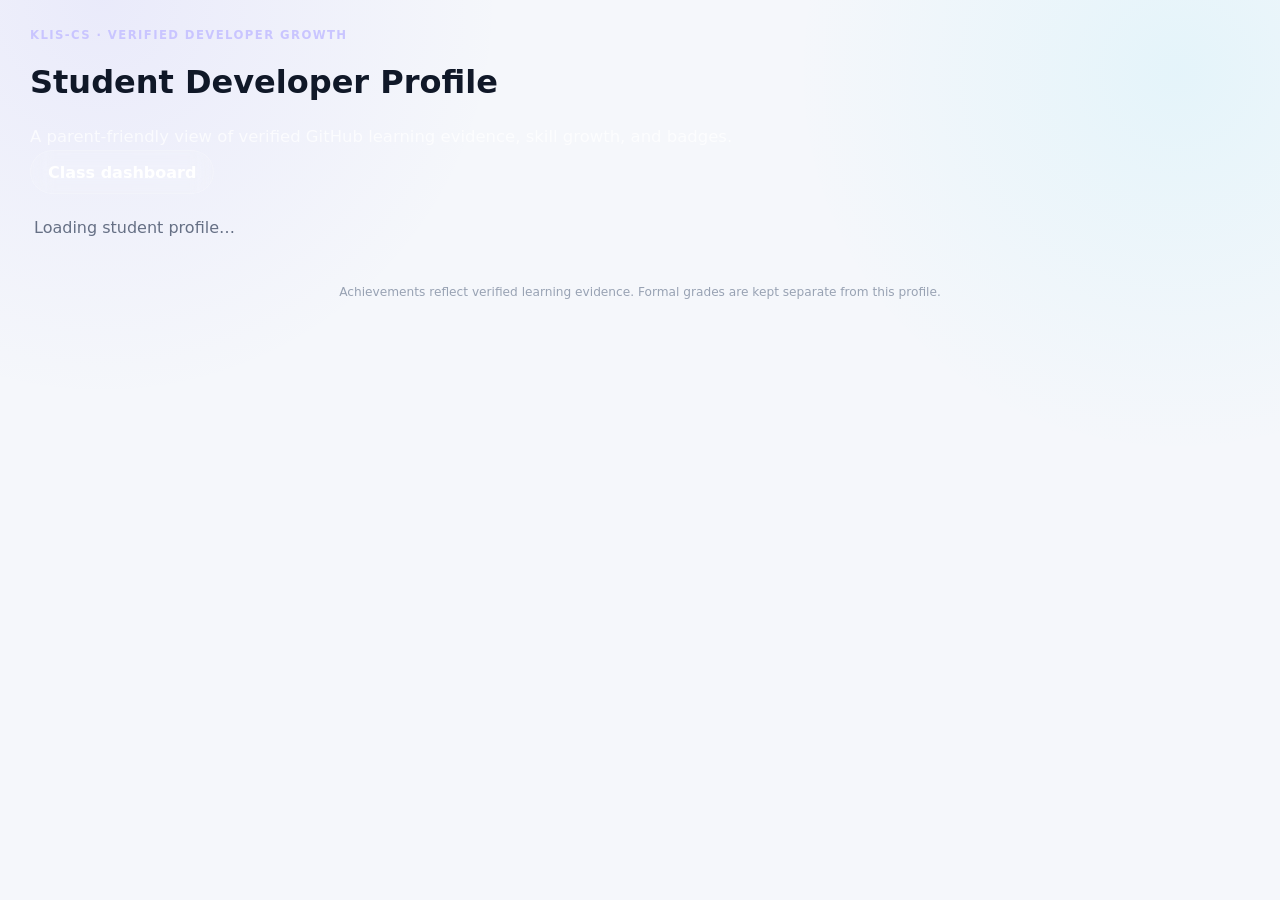
==== docs/profile.html @ 636b9fc4 "Add shareable parent-facing student profile page" ====
<!doctype html>
<html lang="en">
<head>
  <meta charset="utf-8">
  <meta name="viewport" content="width=device-width, initial-scale=1">
  <meta name="description" content="KLIS-CS verified student developer profile.">
  <meta name="theme-color" content="#11182b">
  <title>KLIS-CS Developer Profile</title>
  <link rel="stylesheet" href="styles.css">
</head>
<body>
  <main class="shell parent-shell">
    <header class="parent-header">
      <div>
        <p class="eyebrow">KLIS-CS · Verified Developer Growth</p>
        <h1>Student Developer Profile</h1>
        <p class="subtitle">A parent-friendly view of verified GitHub learning evidence, skill growth, and badges.</p>
      </div>
      <a class="home-link" href="./">Class dashboard</a>
    </header>

    <section id="app" aria-live="polite">
      <div class="loading">Loading student profile…</div>
    </section>

    <footer>
      <p>Achievements reflect verified learning evidence. Formal grades are kept separate from this profile.</p>
    </footer>
  </main>
  <script src="profile.js"></script>
</body>
</html>
---- docs/styles.css ----
:root {
  color-scheme: light;
  font-family: Inter, ui-sans-serif, system-ui, -apple-system, BlinkMacSystemFont, "Segoe UI", sans-serif;
  --bg: #f5f7fb;
  --panel: #ffffff;
  --panel-soft: #f8fafc;
  --ink: #101828;
  --muted: #667085;
  --line: #e4e7ec;
  --brand: #6557f5;
  --brand-2: #8b5cf6;
  --brand-soft: #f1efff;
  --success: #067647;
  --success-soft: #ecfdf3;
  --warning: #b54708;
  --warning-soft: #fffaeb;
  --neutral-soft: #f2f4f7;
  --shadow-sm: 0 1px 2px rgba(16, 24, 40, 0.04);
  --shadow-md: 0 12px 32px rgba(16, 24, 40, 0.08);
  --shadow-lg: 0 24px 60px rgba(16, 24, 40, 0.14);
}

* { box-sizing: border-box; }
html { scroll-behavior: smooth; }

body {
  margin: 0;
  min-height: 100vh;
  color: var(--ink);
  background:
    radial-gradient(circle at 8% 0%, rgba(101, 87, 245, 0.08), transparent 25rem),
    radial-gradient(circle at 92% 8%, rgba(34, 211, 238, 0.08), transparent 24rem),
    var(--bg);
}

a { color: inherit; }
button, input { font: inherit; }

.shell {
  width: min(1220px, calc(100% - 40px));
  margin: 0 auto;
  padding: 28px 0 52px;
}

.site-header {
  position: relative;
  overflow: hidden;
  display: flex;
  justify-content: space-between;
  align-items: flex-end;
  gap: 28px;
  min-height: 255px;
  padding: 34px 38px;
  margin-bottom: 22px;
  color: #fff;
  border-radius: 30px;
  background:
    linear-gradient(135deg, rgba(12, 18, 32, 0.98), rgba(31, 41, 78, 0.97) 48%, rgba(72, 53, 158, 0.94));
  box-shadow: var(--shadow-lg);
}

.site-header::before,
.site-header::after {
  content: "";
  position: absolute;
  border-radius: 999px;
  pointer-events: none;
}

.site-header::before {
  width: 330px;
  height: 330px;
  top: -190px;
  right: -40px;
  background: radial-gradient(circle, rgba(167, 139, 250, 0.45), transparent 70%);
}

.site-header::after {
  width: 250px;
  height: 250px;
  left: 42%;
  bottom: -200px;
  background: radial-gradient(circle, rgba(34, 211, 238, 0.35), transparent 72%);
}

.header-copy,
.home-link { position: relative; z-index: 1; }

.eyebrow,
.profile-kicker,
.section-eyebrow {
  margin: 0 0 8px;
  font-size: 0.73rem;
  font-weight: 800;
  letter-spacing: 0.12em;
  text-transform: uppercase;
}

.eyebrow { color: #c9c5ff; }

.site-header h1 {
  max-width: 780px;
  margin: 0;
  font-size: clamp(2.35rem, 5.4vw, 4.6rem);
  line-height: 0.98;
  letter-spacing: -0.055em;
}

.subtitle {
  max-width: 710px;
  margin: 18px 0 0;
  color: rgba(255, 255, 255, 0.72);
  font-size: 1.03rem;
  line-height: 1.65;
}

.home-link {
  flex: 0 0 auto;
  display: inline-flex;
  align-items: center;
  min-height: 44px;
  padding: 0 17px;
  color: #fff;
  text-decoration: none;
  font-weight: 750;
  border: 1px solid rgba(255,255,255,0.2);
  border-radius: 999px;
  background: rgba(255,255,255,0.08);
  backdrop-filter: blur(10px);
}

.home-link:hover { background: rgba(255,255,255,0.14); }

.stats-grid {
  display: grid;
  grid-template-columns: repeat(4, 1fr);
  gap: 14px;
  margin: 0 0 22px;
}

.stat-card {
  position: relative;
  overflow: hidden;
  min-height: 128px;
  padding: 20px 22px;
  border: 1px solid rgba(228, 231, 236, 0.95);
  border-radius: 22px;
  background: rgba(255,255,255,0.92);
  box-shadow: var(--shadow-sm);
}

.stat-card::after {
  content: "";
  position: absolute;
  width: 78px;
  height: 78px;
  right: -20px;
  bottom: -28px;
  border-radius: 50%;
  background: var(--brand-soft);
}

.stat-card span,
.stat-card small {
  display: block;
  color: var(--muted);
}

.stat-card span { font-size: 0.82rem; font-weight: 760; }
.stat-card strong {
  position: relative;
  z-index: 1;
  display: block;
  margin: 7px 0 2px;
  font-size: 2.2rem;
  line-height: 1;
  letter-spacing: -0.04em;
}
.stat-card small { font-size: 0.78rem; }

.directory-panel,
.profile-section,
.side-panel {
  border: 1px solid var(--line);
  background: rgba(255,255,255,0.94);
  box-shadow: var(--shadow-sm);
}

.directory-panel {
  padding: 26px;
  border-radius: 28px;
}

.directory-head {
  display: flex;
  align-items: flex-end;
  justify-content: space-between;
  gap: 24px;
  margin-bottom: 22px;
}

.directory-head h2,
.section-heading h3,
.compact-heading h3 {
  margin: 0;
  letter-spacing: -0.035em;
}

.directory-head h2 { font-size: 1.75rem; }
.directory-head p:not(.section-eyebrow) {
  margin: 7px 0 0;
  color: var(--muted);
  font-size: 0.92rem;
}

.section-eyebrow { color: var(--brand); }

.search-box {
  display: flex;
  align-items: center;
  width: min(360px, 100%);
  height: 46px;
  padding: 0 14px;
  color: #98a2b3;
  border: 1px solid var(--line);
  border-radius: 14px;
  background: #fff;
  transition: border-color .15s ease, box-shadow .15s ease;
}

.search-box:focus-within {
  border-color: #a9a1fb;
  box-shadow: 0 0 0 4px rgba(101,87,245,0.09);
}
.search-box input {
  width: 100%;
  border: 0;
  outline: 0;
  padding: 0 0 0 9px;
  color: var(--ink);
  background: transparent;
}
.search-box input::placeholder { color: #98a2b3; }

.grid {
  display: grid;
  grid-template-columns: repeat(3, minmax(0, 1fr));
  gap: 15px;
}

.student-card {
  display: flex;
  flex-direction: column;
  min-height: 322px;
  padding: 20px;
  color: inherit;
  text-decoration: none;
  border: 1px solid var(--line);
  border-radius: 22px;
  background: linear-gradient(180deg, #fff, #fcfcff);
  box-shadow: var(--shadow-sm);
  transition: transform .16s ease, box-shadow .16s ease, border-color .16s ease;
}

.student-card:hover {
  transform: translateY(-3px);
  border-color: #cbc7fa;
  box-shadow: var(--shadow-md);
}

.student-card[hidden] { display: none; }

.student-card-head {
  display: flex;
  align-items: center;
  justify-content: space-between;
  gap: 12px;
}

.avatar,
.profile-avatar {
  display: grid;
  place-items: center;
  flex: 0 0 auto;
  color: #fff;
  font-weight: 850;
  letter-spacing: -0.03em;
  background: linear-gradient(135deg, #6557f5, #8b5cf6 62%, #4f46e5);
  box-shadow: inset 0 0 0 1px rgba(255,255,255,0.25), 0 8px 20px rgba(101,87,245,0.22);
}
.avatar { width: 48px; height: 48px; border-radius: 15px; }
.profile-avatar { width: 88px; height: 88px; border-radius: 25px; font-size: 1.6rem; }

.status-pill {
  display: inline-flex;
  align-items: center;
  gap: 7px;
  min-height: 30px;
  padding: 0 10px;
  border-radius: 999px;
  font-size: 0.75rem;
  font-weight: 800;
  white-space: nowrap;
}
.status-pill i {
  width: 7px;
  height: 7px;
  border-radius: 50%;
  background: currentColor;
}
.status-pill.verified,
.status-pill.active { color: var(--success); background: var(--success-soft); }
.status-pill.progressing { color: var(--warning); background: var(--warning-soft); }
.status-pill.not-started { color: #667085; background: var(--neutral-soft); }

.identity-block { margin-top: 18px; }
.identity-block h3 {
  margin: 0;
  font-size: 1.25rem;
  letter-spacing: -0.03em;
}
.identity-block p {
  margin: 4px 0 0;
  color: var(--muted);
  font-size: 0.86rem;
}
.identity-note {
  display: inline-block;
  margin-top: 7px;
  color: #98a2b3;
  font-size: 0.72rem;
}

.checkpoint-track {
  display: grid;
  grid-template-columns: repeat(5, 1fr);
  gap: 6px;
  margin-top: 18px;
}

.checkpoint-dot {
  display: grid;
  place-items: center;
  min-height: 28px;
  padding: 0 4px;
  border-radius: 9px;
  font-size: 0.66rem;
  font-weight: 850;
  letter-spacing: 0.02em;
  border: 1px solid var(--line);
  color: #98a2b3;
  background: #f8fafc;
}
.checkpoint-dot.verified { color: var(--success); border-color: #abefc6; background: var(--success-soft); }
.checkpoint-dot.progressing { color: var(--warning); border-color: #fedf89; background: var(--warning-soft); }

.badge-shelf {
  display: flex;
  flex-wrap: wrap;
  gap: 7px;
}
.badge-shelf.compact { margin-top: 18px; min-height: 32px; }

.achievement-chip,
.roster-chip {
  display: inline-flex;
  align-items: center;
  min-height: 30px;
  padding: 0 9px;
  border-radius: 999px;
  font-size: 0.72rem;
  font-weight: 800;
}
.achievement-chip { color: #5046bd; background: var(--brand-soft); }
.achievement-chip.muted { color: #667085; background: var(--neutral-soft); }
.roster-chip { color: #344054; background: #f2f4f7; }
.roster-chip.pending { color: var(--warning); background: var(--warning-soft); }

.student-card-footer {
  display: grid;
  grid-template-columns: repeat(3, auto) 1fr;
  align-items: end;
  gap: 14px;
  margin-top: auto;
  padding-top: 18px;
  border-top: 1px solid #eef0f3;
}
.student-card-footer div { display: flex; flex-direction: column; gap: 1px; }
.student-card-footer strong { font-size: 0.95rem; }
.student-card-footer span { color: var(--muted); font-size: 0.66rem; }
.open-profile {
  justify-self: end;
  align-self: center;
  color: var(--brand) !important;
  font-weight: 800;
  font-size: 0.76rem !important;
}

.no-results,
.empty-state {
  padding: 34px;
  text-align: center;
  color: var(--muted);
}
.empty-state {
  border: 1px dashed #d0d5dd;
  border-radius: 22px;
  background: rgba(255,255,255,0.7);
}
.empty-state strong { display: block; color: var(--ink); font-size: 1.05rem; }
.empty-state p { margin: 7px auto 0; max-width: 560px; }
.empty-icon { margin-bottom: 9px; font-size: 1.8rem; color: var(--brand); }
.updated-note { margin: 14px 4px 0; color: #98a2b3; font-size: 0.75rem; }

.profile-page { margin-top: 4px; }
.back-link {
  display: inline-flex;
  margin: 0 0 14px 4px;
  color: var(--muted);
  text-decoration: none;
  font-size: 0.85rem;
  font-weight: 750;
}
.back-link:hover { color: var(--brand); }

.profile-hero {
  display: grid;
  grid-template-columns: auto 1fr auto;
  align-items: center;
  gap: 22px;
  padding: 27px 30px;
  border: 1px solid var(--line);
  border-radius: 28px;
  background: linear-gradient(135deg, rgba(255,255,255,0.98), rgba(247,246,255,0.98));
  box-shadow: var(--shadow-md);
}
.profile-kicker { color: var(--brand); }
.profile-identity h2 {
  margin: 0;
  font-size: clamp(2rem, 4vw, 3rem);
  line-height: 1;
  letter-spacing: -0.05em;
}
.profile-meta-row {
  display: flex;
  flex-wrap: wrap;
  align-items: center;
  gap: 8px;
  margin-top: 12px;
}
.profile-meta-row > a {
  color: var(--muted);
  text-decoration: none;
  font-size: 0.84rem;
  font-weight: 700;
}
.profile-meta-row > a:hover { color: var(--brand); }

.profile-score {
  min-width: 125px;
  padding: 16px 18px;
  text-align: center;
  border-radius: 20px;
  color: #fff;
  background: linear-gradient(135deg, #171d33, #4f46e5);
  box-shadow: 0 12px 28px rgba(79,70,229,0.22);
}
.profile-score strong { display: block; font-size: 2rem; line-height: 1; letter-spacing: -0.05em; }
.profile-score span { display: block; margin-top: 5px; color: rgba(255,255,255,.7); font-size: .72rem; }

.profile-layout {
  display: grid;
  grid-template-columns: minmax(0, 1.65fr) minmax(290px, .75fr);
  gap: 18px;
  margin-top: 18px;
}
.profile-main,
.profile-side { display: grid; align-content: start; gap: 18px; }
.profile-section,
.side-panel { padding: 24px; border-radius: 24px; }

.section-heading {
  display: flex;
  align-items: flex-end;
  justify-content: space-between;
  gap: 18px;
  margin-bottom: 18px;
}
.section-heading h3 { font-size: 1.45rem; }
.section-heading > span { color: var(--muted); font-size: .78rem; }
.compact-heading { margin-bottom: 14px; }

.badge-grid {
  display: grid;
  grid-template-columns: repeat(2, minmax(0,1fr));
  gap: 11px;
}
.badge-card,
.badge-empty {
  min-height: 88px;
  padding: 15px;
  border-radius: 18px;
  border: 1px solid var(--line);
  background: #fff;
}
.badge-card {
  display: flex;
  align-items: center;
  gap: 12px;
}
.badge-symbol {
  display: grid;
  place-items: center;
  width: 44px;
  height: 44px;
  flex: 0 0 auto;
  border-radius: 14px;
  font-size: 1.25rem;
  font-weight: 900;
}
.tier-1 .badge-symbol { color: #8a4b20; background: #fff1e7; }
.tier-2 .badge-symbol { color: #475467; background: #eef2f6; }
.tier-3 .badge-symbol { color: #a15c00; background: #fff6d8; }
.badge-card span { display: block; color: var(--muted); font-size: .7rem; }
.badge-card strong { display: block; margin-top: 3px; font-size: .92rem; }
.badge-empty { display: flex; align-items: center; gap: 12px; color: var(--muted); }
.badge-empty > span { font-size: 1.6rem; color: var(--brand); }
.badge-empty strong { color: var(--ink); }
.badge-empty p { margin: 4px 0 0; font-size: .75rem; }

.skills-grid {
  display: grid;
  grid-template-columns: repeat(2, minmax(0,1fr));
  gap: 12px;
}
.skill-card {
  --skill: var(--brand);
  padding: 17px;
  border: 1px solid var(--line);
  border-radius: 18px;
  background: #fff;
}
.skill-git { --skill: #6557f5; }
.skill-javascript { --skill: #d49b00; }
.skill-testing { --skill: #0f9f6e; }
.skill-debugging { --skill: #e05a47; }
.skill-hci_ui { --skill: #9b51e0; }
.skill-collaboration { --skill: #1976d2; }
.skill-head {
  display: flex;
  justify-content: space-between;
  gap: 12px;
  align-items: flex-start;
}
.skill-name { display: block; font-size: .88rem; font-weight: 820; }
.skill-head small { display: block; margin-top: 3px; color: var(--muted); font-size: .68rem; }
.skill-head > strong { font-size: 1.12rem; white-space: nowrap; }
.skill-head > strong span { color: var(--muted); font-size: .65rem; }
.progress {
  height: 9px;
  margin-top: 16px;
  overflow: hidden;
  border-radius: 999px;
  background: #eef1f5;
}
.progress > span {
  display: block;
  height: 100%;
  border-radius: inherit;
  background: var(--skill);
}
.milestone-row {
  display: flex;
  justify-content: space-between;
  margin-top: 7px;
  color: #c0c6d0;
  font-size: .62rem;
  font-weight: 800;
}
.milestone-row .reached { color: var(--skill); }

.evidence-list { display: grid; gap: 9px; }
.evidence-row {
  display: grid;
  grid-template-columns: auto 1fr auto;
  align-items: center;
  gap: 11px;
  padding: 12px;
  border: 1px solid #eef0f3;
  border-radius: 15px;
  background: #fff;
}
.evidence-index {
  display: grid;
  place-items: center;
  width: 30px;
  height: 30px;
  border-radius: 10px;
  color: #98a2b3;
  font-size: .72rem;
  font-weight: 850;
  background: #f2f4f7;
}
.evidence-copy strong { display: block; font-size: .77rem; }
.evidence-copy span { display: block; margin-top: 2px; color: var(--muted); font-size: .68rem; }
.evidence-mark { font-weight: 900; color: #98a2b3; }
.evidence-row.verified .evidence-index { color: var(--success); background: var(--success-soft); }
.evidence-row.verified .evidence-mark { color: var(--success); }
.evidence-row.progressing .evidence-index { color: var(--warning); background: var(--warning-soft); }
.evidence-row.progressing .evidence-mark { color: var(--warning); }

.profile-summary > div {
  display: flex;
  justify-content: space-between;
  align-items: center;
  gap: 14px;
  padding: 13px 0;
  border-bottom: 1px solid #eef0f3;
}
.profile-summary > div:last-child { border-bottom: 0; padding-bottom: 0; }
.profile-summary span { color: var(--muted); font-size: .76rem; }
.profile-summary strong { font-size: .95rem; }

.loading { padding: 24px 4px; color: var(--muted); }
footer { margin-top: 24px; color: #98a2b3; font-size: .76rem; text-align: center; }

@media (max-width: 980px) {
  .grid { grid-template-columns: repeat(2, minmax(0,1fr)); }
  .stats-grid { grid-template-columns: repeat(2, minmax(0,1fr)); }
  .profile-layout { grid-template-columns: 1fr; }
  .profile-side { grid-template-columns: repeat(2, minmax(0,1fr)); }
}

@media (max-width: 680px) {
  .shell { width: min(100% - 20px, 1220px); padding-top: 10px; }
  .site-header { min-height: 250px; padding: 28px 24px; border-radius: 22px; align-items: flex-start; flex-direction: column; }
  .site-header h1 { font-size: 2.6rem; }
  .home-link { align-self: flex-start; }
  .stats-grid { gap: 9px; }
  .stat-card { min-height: 112px; padding: 16px; border-radius: 18px; }
  .stat-card strong { font-size: 1.8rem; }
  .directory-panel { padding: 16px; border-radius: 22px; }
  .directory-head { align-items: stretch; flex-direction: column; }
  .search-box { width: 100%; }
  .grid { grid-template-columns: 1fr; }
  .student-card { min-height: 300px; }
  .profile-hero { grid-template-columns: auto 1fr; padding: 20px; }
  .profile-score { grid-column: 1 / -1; width: 100%; display: flex; align-items: baseline; justify-content: center; gap: 8px; }
  .profile-score span { margin: 0; }
  .profile-avatar { width: 68px; height: 68px; border-radius: 20px; }
  .profile-section, .side-panel { padding: 18px; border-radius: 20px; }
  .badge-grid, .skills-grid, .profile-side { grid-template-columns: 1fr; }
  .student-card-footer { grid-template-columns: repeat(3, 1fr); }
  .open-profile { grid-column: 1 / -1; justify-self: start; margin-top: 3px; }
}
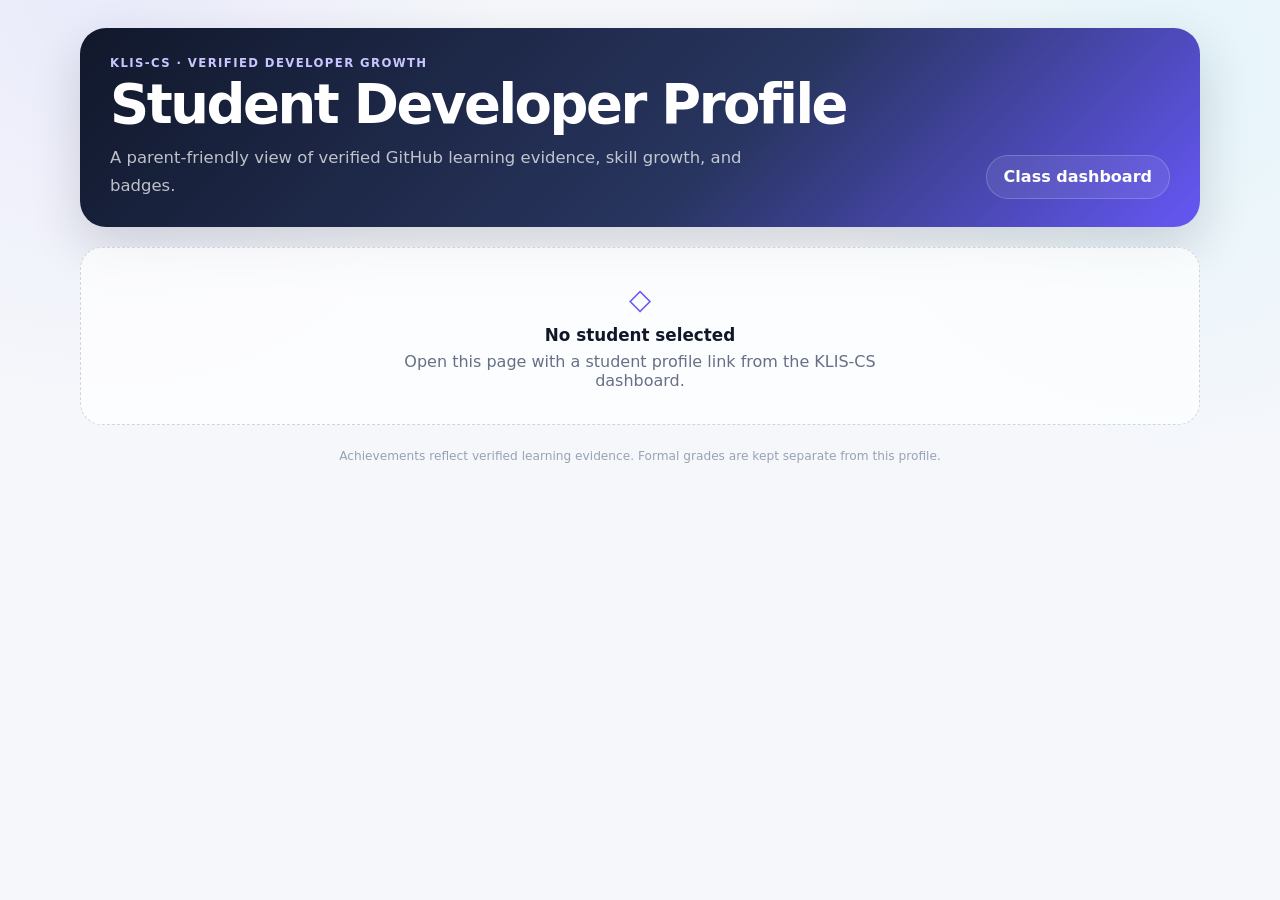
==== commit 07a8af99: "Load parent profile styles" ====
--- a/docs/profile.html
+++ b/docs/profile.html
@@ -7,6 +7,7 @@
   <meta name="theme-color" content="#11182b">
   <title>KLIS-CS Developer Profile</title>
   <link rel="stylesheet" href="styles.css">
+  <link rel="stylesheet" href="profile.css">
 </head>
 <body>
   <main class="shell parent-shell">
--- a/docs/profile.css
+++ b/docs/profile.css
@@ -0,0 +1,87 @@
+.parent-shell {
+  width: min(1120px, calc(100% - 40px));
+}
+
+.parent-header {
+  display: flex;
+  align-items: flex-end;
+  justify-content: space-between;
+  gap: 24px;
+  margin-bottom: 20px;
+  padding: 28px 30px;
+  color: #fff;
+  border-radius: 26px;
+  background: linear-gradient(135deg, #11182b, #28355f 58%, #6557f5);
+  box-shadow: 0 20px 50px rgba(16, 24, 40, 0.16);
+}
+
+.parent-header h1 {
+  margin: 0;
+  font-size: clamp(2rem, 5vw, 3.4rem);
+  line-height: 1;
+  letter-spacing: -0.045em;
+}
+
+.parent-header .subtitle {
+  max-width: 660px;
+  margin-top: 12px;
+}
+
+.family-note {
+  display: flex;
+  align-items: center;
+  justify-content: space-between;
+  gap: 22px;
+  margin-top: 16px;
+  padding: 18px 20px;
+  border: 1px solid #dedcfb;
+  border-radius: 20px;
+  background: linear-gradient(135deg, #f8f7ff, #ffffff);
+}
+
+.family-note strong {
+  display: block;
+  font-size: .9rem;
+}
+
+.family-note p {
+  max-width: 720px;
+  margin: 5px 0 0;
+  color: #667085;
+  font-size: .78rem;
+  line-height: 1.55;
+}
+
+.share-button {
+  flex: 0 0 auto;
+  min-height: 42px;
+  padding: 0 15px;
+  color: #fff;
+  border: 0;
+  border-radius: 12px;
+  background: #6557f5;
+  font-weight: 800;
+  cursor: pointer;
+  box-shadow: 0 8px 18px rgba(101,87,245,.2);
+}
+
+.share-button:hover { background: #5548e7; }
+
+.family-profile .profile-hero {
+  margin-top: 0;
+}
+
+@media (max-width: 680px) {
+  .parent-shell { width: min(100% - 20px, 1120px); }
+  .parent-header {
+    align-items: flex-start;
+    flex-direction: column;
+    padding: 24px 20px;
+    border-radius: 22px;
+  }
+  .family-note {
+    align-items: stretch;
+    flex-direction: column;
+  }
+  .share-button { width: 100%; }
+}
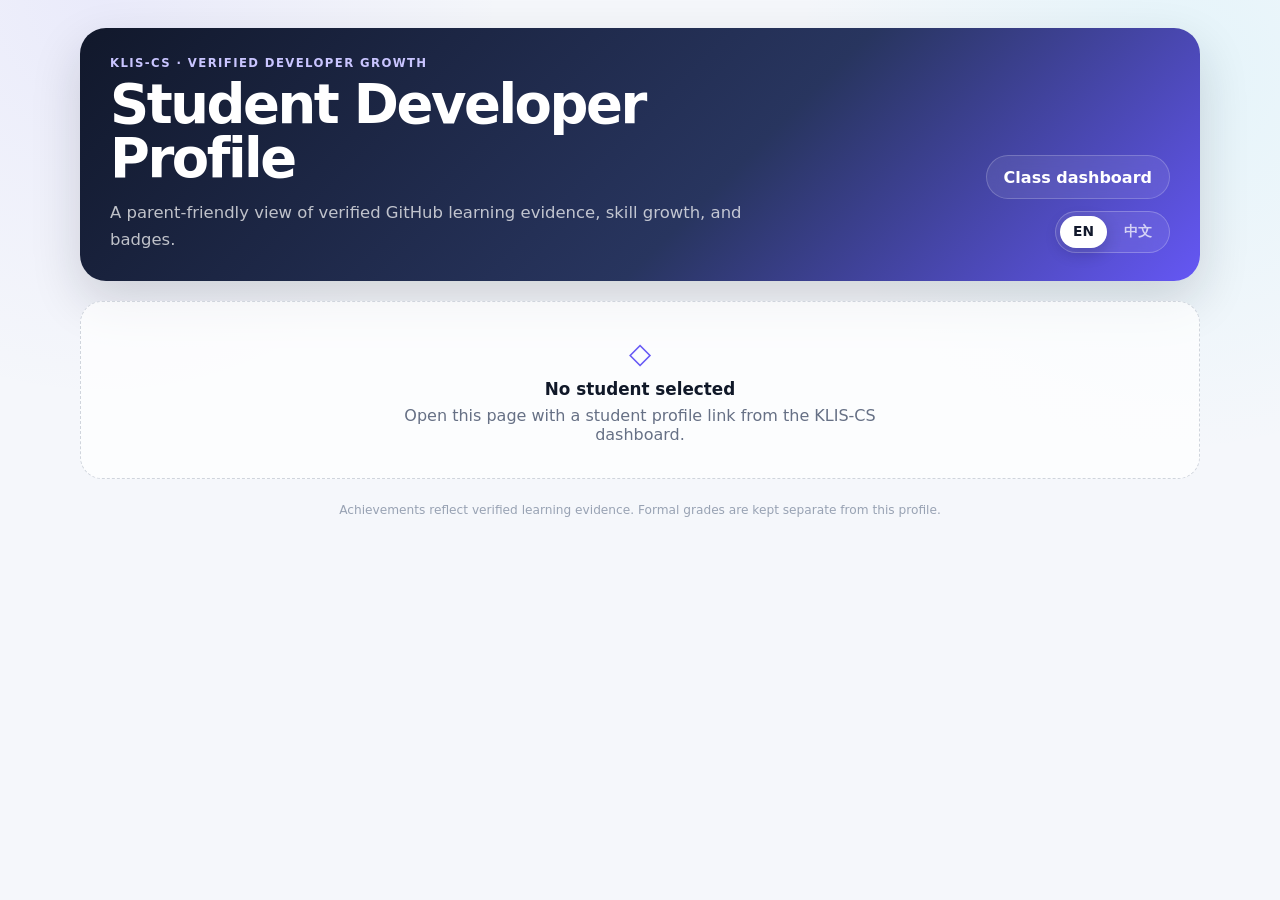
==== commit 2bcd6b57: "Add language controls to student profile page" ====
--- a/docs/profile.html
+++ b/docs/profile.html
@@ -8,6 +8,8 @@
   <title>KLIS-CS Developer Profile</title>
   <link rel="stylesheet" href="styles.css">
   <link rel="stylesheet" href="profile.css">
+  <link rel="stylesheet" href="i18n.css">
+  <script src="i18n.js"></script>
 </head>
 <body>
   <main class="shell parent-shell">
@@ -17,7 +19,13 @@
         <h1>Student Developer Profile</h1>
         <p class="subtitle">A parent-friendly view of verified GitHub learning evidence, skill growth, and badges.</p>
       </div>
-      <a class="home-link" href="./">Class dashboard</a>
+      <div class="header-actions">
+        <a class="home-link" href="./">Class dashboard</a>
+        <div class="language-toggle" role="group" aria-label="Language">
+          <button type="button" data-set-language="en" aria-pressed="true">EN</button>
+          <button type="button" data-set-language="zh" aria-pressed="false">中文</button>
+        </div>
+      </div>
     </header>
 
     <section id="app" aria-live="polite">
--- a/docs/i18n.css
+++ b/docs/i18n.css
@@ -0,0 +1,63 @@
+.header-actions {
+  display: flex;
+  align-items: center;
+  gap: 12px;
+  flex-wrap: wrap;
+  justify-content: flex-end;
+}
+
+.language-toggle {
+  display: inline-flex;
+  align-items: center;
+  gap: 4px;
+  padding: 4px;
+  border: 1px solid rgba(255, 255, 255, 0.24);
+  border-radius: 999px;
+  background: rgba(255, 255, 255, 0.08);
+  backdrop-filter: blur(10px);
+}
+
+.language-toggle button {
+  appearance: none;
+  border: 0;
+  border-radius: 999px;
+  padding: 9px 13px;
+  font: inherit;
+  font-size: 0.86rem;
+  font-weight: 700;
+  line-height: 1;
+  cursor: pointer;
+  color: rgba(255, 255, 255, 0.72);
+  background: transparent;
+  transition: background 160ms ease, color 160ms ease, transform 160ms ease;
+}
+
+.language-toggle button:hover {
+  color: #fff;
+}
+
+.language-toggle button:focus-visible {
+  outline: 2px solid #fff;
+  outline-offset: 2px;
+}
+
+.language-toggle button.active {
+  color: #11182b;
+  background: #fff;
+  box-shadow: 0 5px 16px rgba(7, 10, 28, 0.2);
+}
+
+.language-toggle button:active {
+  transform: scale(0.98);
+}
+
+@media (max-width: 760px) {
+  .header-actions {
+    width: 100%;
+    justify-content: flex-start;
+  }
+
+  .language-toggle button {
+    padding: 8px 12px;
+  }
+}
